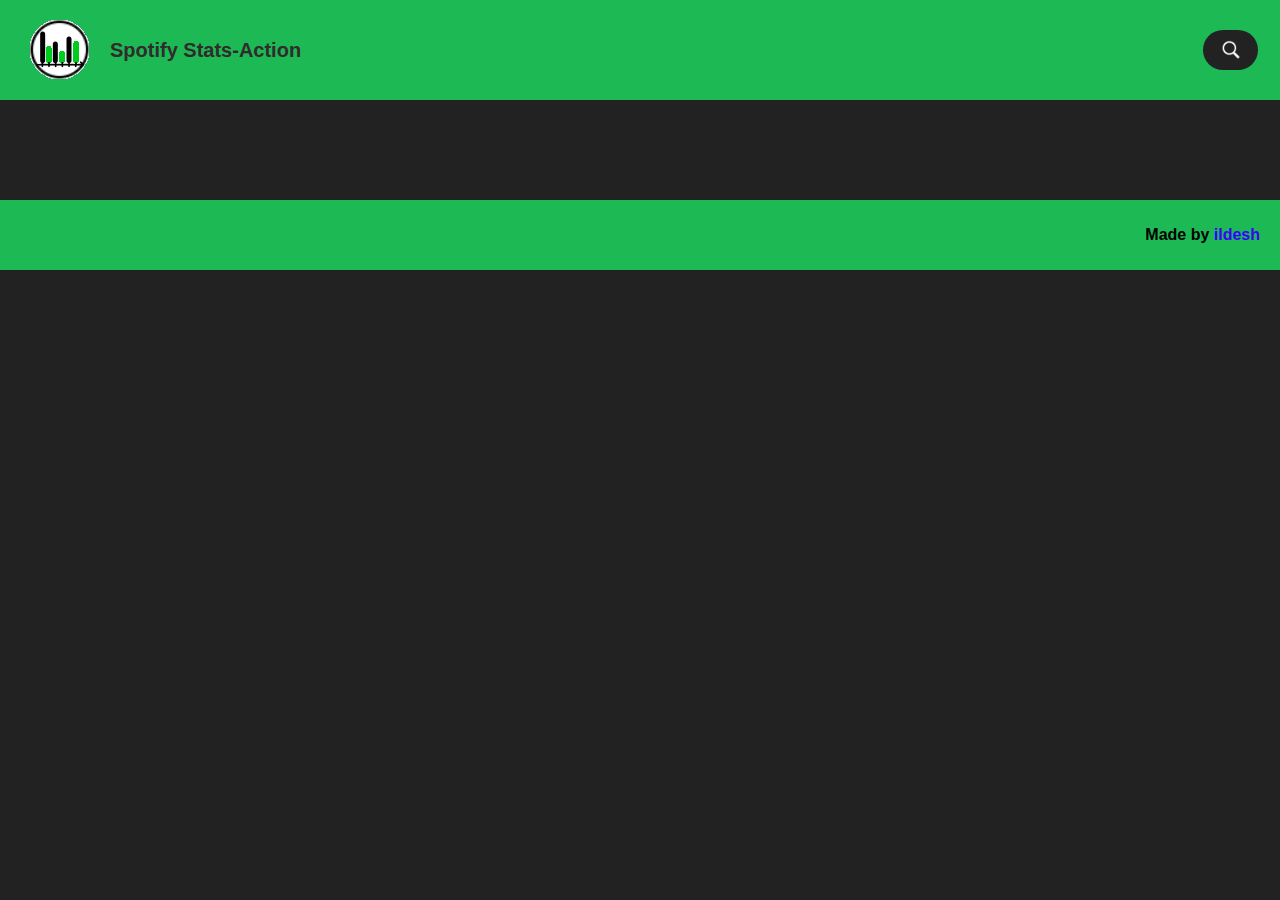
==== templates/html/index.html @ 86bc289d "Refactor CSS and update user-stats HTML layout." ====
<!DOCTYPE html>
<html lang="en">
<head>
    <meta charset="UTF-8">
    <meta name="viewport" content="width=device-width, initial-scale=1.0">
    <title>Spotify Stats-Action</title>
    <link rel="stylesheet" href="https://cdnjs.cloudflare.com/ajax/libs/font-awesome/6.6.0/css/all.min.css">
    <link rel="icon" href="/static/images/logo.svg">
    <link rel="stylesheet" href="/static/css/styles.css">
    <link rel="stylesheet" href="/static/css/index.css">
</head>
<body>
    <header>
        <a href="/templates/html/index.html" class="logo">
            <img src="/static/images/logo.svg" alt="Logo Spotify Stats-Action">
            <p class="site-title">Spotify Stats-Action</p>
        </a>
        <div id="search-wrapper">
            <button class="search-icon" id="search-button">
                <img src="/static/images/search-icon.png" alt="Search Icon" id="search-icon-img" class="imagesearchicon">
            </button>
            <div id="search-container">
                <input type="text" id="search-bar" placeholder="Cerca utente...">
            </div>
        </div>        
    </header>    
    <footer>
        <p>Made by <a href="https://github.com/ildesh">ildesh</a></p>
    </footer>
    <script src="/static/js/user-stats.js"></script>
</body>
---- static/css/styles.css ----
html, body {
    height: 100%; /* Assicura che il body occupi almeno l'intera altezza della finestra */
    margin: 0;
    padding: 0;
    box-sizing: border-box;
    font-family: 'Segoe UI', Tahoma, Geneva, Verdana, sans-serif;
    background-color: #232222;
    font-weight: bold;
}

body {
    display: flex;
    flex-direction: column; /* Imposta il body come un contenitore flessibile in colonna */
}

/* Stili dell'header */
header {
    display: flex;
    justify-content: space-between;
    align-items: center;
    background: #1db954;
    padding: 10px 20px;
    margin-bottom: 50px;
}

.logo {
    text-decoration: none;
    display: flex;
    align-items: center;
    flex-direction: row;
}

.logo img {
    margin-right: 10px; /* Spazio tra logo e titolo del sito */
}

.logo .site-title {
    font-size: 20px;
    font-weight: bold;
    color: #312c2c;
}

div#search-wrapper {
    display: flex;
    align-items: center;
    position: relative;
    background: none;
    border: none;
    padding: 2px;
    border-radius: 20px;
}

.search-icon {
    background-color: #232222;
    border-radius: 20px;
    border: none;
    cursor: pointer;
    z-index: 10;
    width: 55px;
    height: 40px;
    padding: 20px;
    display: flex;
    justify-content: center;
    align-items: center;
}

.search-icon img {
    width: 20px;
    height: 20px;
    transition: transform 0.5s ease-in, opacity 0.5s ease-out;
}

#search-container {
    right: 35%; /* Posizionamento a sinistra della search-icon */
    position: absolute;
    display: flex;
    align-items: center;
    border-radius: 20px;
    background: #232222;
    padding: 7px;
    width: 240px;
    opacity: 0;
    z-index: 1;
    transition: transform 0.5s ease-in, opacity 0.5s ease-out;
    transform: translateX(10px); /* Piccolo offset per migliorare l'animazione */
}

#search-container.show {
    transform: translateX(0);
    opacity: 1;
}

#search-bar {
    border-radius: 20px;
    color: white;
    background: none;
    border: none;
    width: 100%;
    padding: 5px;
    outline: none;
}



#submit-icon, #submit-icon img{
    margin-right: 15px;
    background: none;
    border: none;
    width: 25px;
    height: 25px;
}

/* Stili del footer */

footer {
    background: #1db954;
    padding: 10px 20px;
    margin-top: 50px;
    text-align: right;
}

a{
    text-decoration: none;
    color: rgb(55, 0, 255);
}

/* Media Queries per rendere responsive */
@media (max-width: 1024px) {
    .main-content {
        margin-left: 40px;
        margin-right: 40px;
    }

    p.username {
        font-size: 60px;
    }

    img.userprofileimage {
        width: 250px;
        height: 250px;
    }
}

@media (max-width: 768px) {

    .logo img {
        width: 40px;
    }

    .logo .site-title {
        font-size: 18px;
    }

    .main-content {
        margin-left: 20px;
        margin-right: 20px;
    }

    img.userprofileimage {
        width: 200px;
        height: 200px;
    }

    p.username {
        font-size: 50px;
    }

}

@media (max-width: 480px) {
    header {
        padding: 5px 10px;
    }

    .main-content {
        margin: 10px;
    }

    p.username {
        font-size: 40px;
    }

    .user-stats{
        display: flex;

    }

    p.followers, p.following{
        font-size:15px;
    }

    img.userprofileimage {
        width: 150px;
        height: 150px;
        margin: 20px 0;
    }

    .user-choosed {
        display: flex;
        gap: 10px;
        flex-direction: row;
        flex-wrap: nowrap;
    }

    table img {
        width: 50px;
        height: 50px;
    }

    table h4 {
        font-size: 10px;
    }

    table td {
        padding: 5px;
    }
}
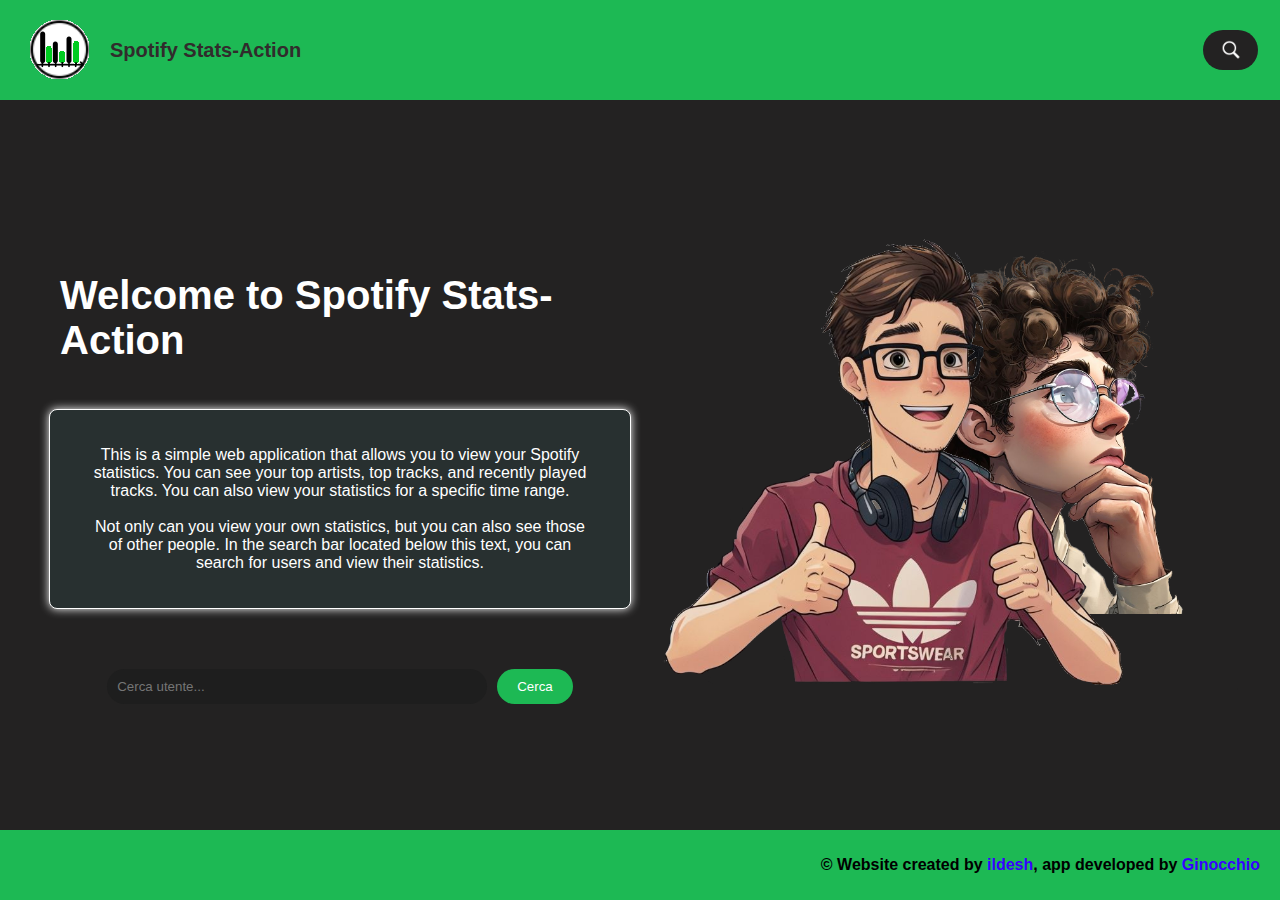
==== commit 70d7d02c: "Updated CSS and HTML templates for Spotify Stats-Action application" ====
--- a/templates/html/index.html
+++ b/templates/html/index.html
@@ -23,9 +23,31 @@
                 <input type="text" id="search-bar" placeholder="Cerca utente...">
             </div>
         </div>        
-    </header>    
+    </header>
+    <div class="total">
+        <div class="home">
+            <h1 class="main-title"> Welcome to Spotify Stats-Action</h1>
+            <div class="main-description">
+                <p>This is a simple web application that allows you to view your Spotify statistics. You can see your top artists, top tracks, and recently played tracks. You can also view your statistics for a specific time range.
+                    <br><br>
+                    Not only can you view your own statistics, but you can also see those of other people. In the search bar located below this text, you can search for users and view their statistics.
+                </p>
+            </div>
+
+            <div class="search-bar-container">
+                <input type="text" id="search-bar-main" placeholder="Cerca utente...">
+                <button id="search-button-main" onclick="searchUser()" class="search-button-main" >Cerca</button>
+                <div id="search-results">
+                    <!-- Search results will be displayed here -->
+                </div>
+            </div>
+        </div>
+        <div class="image-container">
+            <img src="/static/images/Nuovo progetto.png" alt="">
+        </div>
+    </div>
     <footer>
-        <p>Made by <a href="https://github.com/ildesh">ildesh</a></p>
+        <p>© Website created by <a target="_blank" href="https://github.com/ildesh">ildesh</a>, app developed by <a target="_blank" href="https://github.com/GitGinocchio/">Ginocchio</a></p>
     </footer>
     <script src="/static/js/user-stats.js"></script>
 </body>--- a/static/css/index.css
+++ b/static/css/index.css
@@ -0,0 +1,92 @@
+
+.total {
+    display: flex;
+    justify-content: space-between;
+    align-items: center;
+    height: 100vh; /* L'altezza occupa l'intero schermo */
+    padding: 20px;
+}
+
+.image-container {
+    flex: 1; /* Occupa il 50% della larghezza */
+    display: flex;
+    justify-content: center;
+    align-items: center;
+    padding-right: 20px;
+}
+
+.image-container img {
+    width: 100%;
+    height: auto;
+    object-fit: cover; /* Assicura che l'immagine riempia lo spazio senza distorsioni */
+    max-height: 100%;
+}
+
+.home {
+    flex: 1; /* Occupa il 50% della larghezza */
+    display: flex;
+    flex-direction: column;
+    justify-content: center;
+    align-items: center;
+    padding-left: 20px;
+}
+
+.main-title {
+    color: white;
+    font-size: 40px;
+    padding: 20px;
+}
+
+.main-description {
+    background-color: #283030;
+    border-radius: 8px;
+    padding: 20px 40px;
+    border: #fff 1px solid;
+    box-shadow: #fff 0px 0px 10px 0px;
+    width: 100%;
+    max-width: 500px; /* Limita la larghezza del testo */
+    margin-bottom: 40px;
+    text-align: center;
+}
+
+.main-description p {
+    color: white;
+    font-weight: normal;
+}
+
+.search-bar-container {
+    width: 100%;
+    display: flex;
+    justify-content: center;
+    margin-top: 20px;
+}
+
+#search-bar-main {
+    border-radius: 20px;
+    color: white;
+    background: #1e1e1e;
+    border: none;
+    width: 60%;
+    padding: 10px;
+    outline: none;
+}
+
+.search-button-main {
+    background: #1db954;
+    border: none;
+    color: white;
+    padding: 10px 20px;
+    border-radius: 20px;
+    cursor: pointer;
+    margin-left: 10px;
+}
+
+.search-button-main:hover {
+    background: #1ed760;
+    transition: all 0.2s ease-in-out;
+}
+
+.search-button-main:active {
+    background: #1db954;
+    transition: all 0.2s ease-in-out;
+}